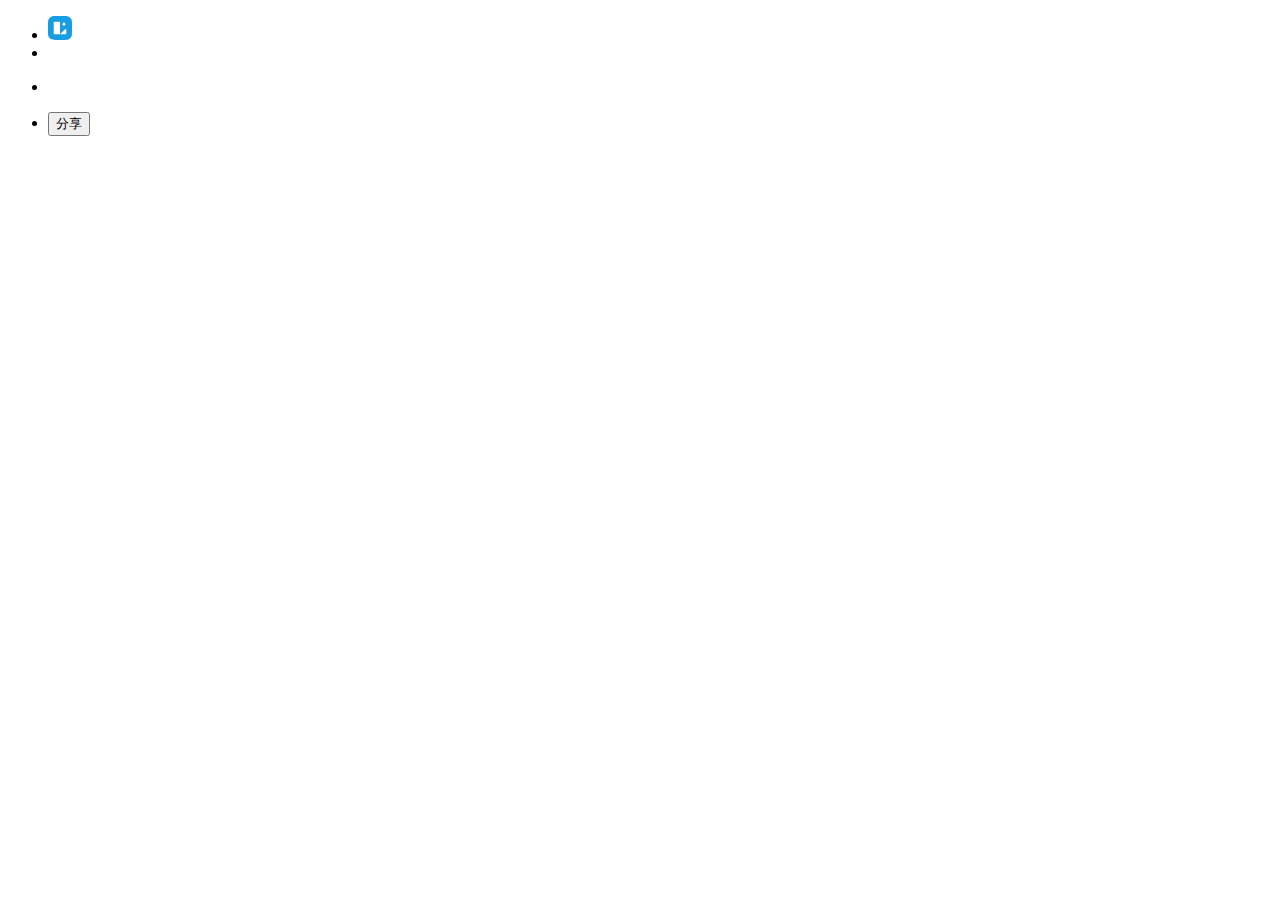
==== index.html @ 7a3fc6bd "Add files via upload" ====
<!DOCTYPE html>
<html lang="en">
<head>
    <meta charset="UTF-8">
    <title>Tutorial</title>
    <link rel="stylesheet" href="C:\Users\tree\AppData\Local\Icons8\Lunacy\Prototyping\16e7425f-2738-4fa5-a895-3c887e45b459\style.css"/>
</head>
<body>
<header id="header" class="header">
    <nav class="nav container">
        <div>
            <div class="nav__menu">
                <ul class="nav__list">
                    <li>
                        <a href="https://icons8.ru/lunacy" class="nav__logo">
                            <svg width="24" height="24" viewBox="0 0 24 24" fill="none"
                                 xmlns="http://www.w3.org/2000/svg">
                                <path d="M0 9.6C0 6.23968 0 4.55953 0.653961 3.27606C1.2292 2.14708 2.14708 1.2292 3.27606 0.653961C4.55953 0 6.23968 0 9.6 0L14.4 0C17.7603 0 19.4405 0 20.7239 0.653961C21.8529 1.2292 22.7708 2.14708 23.346 3.27606C24 4.55953 24 6.23968 24 9.6V14.4C24 17.7603 24 19.4405 23.346 20.7239C22.7708 21.8529 21.8529 22.7708 20.7239 23.346C19.4405 24 17.7603 24 14.4 24H9.6C6.23968 24 4.55953 24 3.27606 23.346C2.14708 22.7708 1.2292 21.8529 0.653961 20.7239C0 19.4405 0 17.7603 0 14.4L0 9.6Z"
                                      fill="#179DE3"/>
                                <path d="M5.71875 6.41521C5.71875 6.03056 6.03056 5.71875 6.4152 5.71875H11.3153C11.6999 5.71875 12.0117 6.03056 12.0117 6.4152V18.3043H6.41521C6.03056 18.3043 5.71875 17.9925 5.71875 17.6078V6.41521Z"
                                      fill="white"/>
                                <path d="M12.0117 18.3045L17.1158 13.2006C17.5545 12.7619 18.3047 13.0726 18.3047 13.6931V17.608C18.3047 17.9927 17.9929 18.3045 17.6082 18.3045H12.0117Z"
                                      fill="white"/>
                                <path d="M16.1235 6.20289C16.415 6.98818 17.0342 7.60743 17.8195 7.89886C17.9862 7.96072 17.986 8.19657 17.8194 8.2585C17.0345 8.55013 16.415 9.1694 16.1236 9.95432C16.0617 10.121 15.8259 10.121 15.7639 9.9543C15.4721 9.16949 14.8529 8.55023 14.0681 8.25848C13.9014 8.19652 13.9013 7.96072 14.068 7.89883C14.853 7.6074 15.4722 6.98791 15.7639 6.20305C15.8258 6.03639 16.0617 6.0362 16.1235 6.20289Z"
                                      fill="white"/>
                            </svg>
                        </a>
                    </li>
                    <li>
    
</li>

                </ul>
            </div>
        </div>

        <div class="nav__menu">
            <ul id="title_list" class="nav__list">
                <li id="title"></li>
            </ul>
        </div>

        <div class="nav__menu">
            <ul class="nav__list">
                <li>
    <button id="share_button" class="button" onclick="SendCommand(Commands.Share)">分享</button>
</li>
            </ul>
        </div>
    </nav>
</header>
<main class="main">
    <div id="artboards" class="main">
        
    </div>
    <ul id="alert" class="alert__list">

    </ul>
</main>

<script type="text/javascript" src="C:\Users\tree\AppData\Local\Icons8\Lunacy\Prototyping\16e7425f-2738-4fa5-a895-3c887e45b459\script.js"></script> 
<script type="text/javascript">
    const artboards = ["138f3e64-3829-46c2-9103-60a6ef35cee8"]
const connectionId = "a9e16a13-65b1-4c2e-b66d-a47ba8cf7294";
let connected = true

const Commands = {
    Message: 0,
    Share: 1,
    Close: 2,
    Artboard: 3,
    Disconnected: 4,
    IsAlive: 5,
    Update: 6,
};
Object.freeze(Commands);

async function ConnectionLoop() {
    if (!connected) {
        return
    }

    let delay = 0;

    try {
        await TryGetCommands()
    } catch {
        delay = 2000;
    }

    setTimeout(async function () {
        await ConnectionLoop();
    }, delay)
}

async function TryGetCommands() {
    const data = {
        connectionId,
    }
    const response = await fetch("http://localhost:27097", {
        method: "POST",
        body: JSON.stringify(data)
    });
    const commands = await response.json()
    commands.forEach(command => ResolveCommand(command));
}

async function ResolveCommand(command) {
    switch (command.commandType) {
        case Commands.Message:
            ShowAlert(command.data)
            break;
        case Commands.Close:
            window.close()
            break;
        case Commands.Disconnected:
            Disconnect()
            break;
        case Commands.IsAlive:
            await SendCommand(Commands.IsAlive)
            break;
        case Commands.Artboard:
            AddArtboard(command.data)
            if (command.data.id === artboards[0]) {
                SelectSlide(command.data.id, "fromright", false, false)
            }
            break;
        case Commands.Update:
            UpdateArtboard(command.data)
            break;
    }
}

async function LoadArtboards() {
    for (const artboard of artboards) {
        await SendCommand(Commands.Artboard, artboard)
    }
}

function Disconnect() {
    document.getElementById("share_button").hidden = true

    const el = document.createElement("li")
    el.innerText = "Disconnected"
    document.getElementById("title_list").appendChild(el)

    connected = false
}

function SendCommand(commandType, data) {
    const body = {
        commandType,
        connectionId,
        data,
    }

    return fetch("http://localhost:27097", {
        method: "POST",
        body: JSON.stringify(body)
    });
}

window.onload = () => {
    ConnectionLoop()
    LoadArtboards()
}
</script>
</body>
</html>
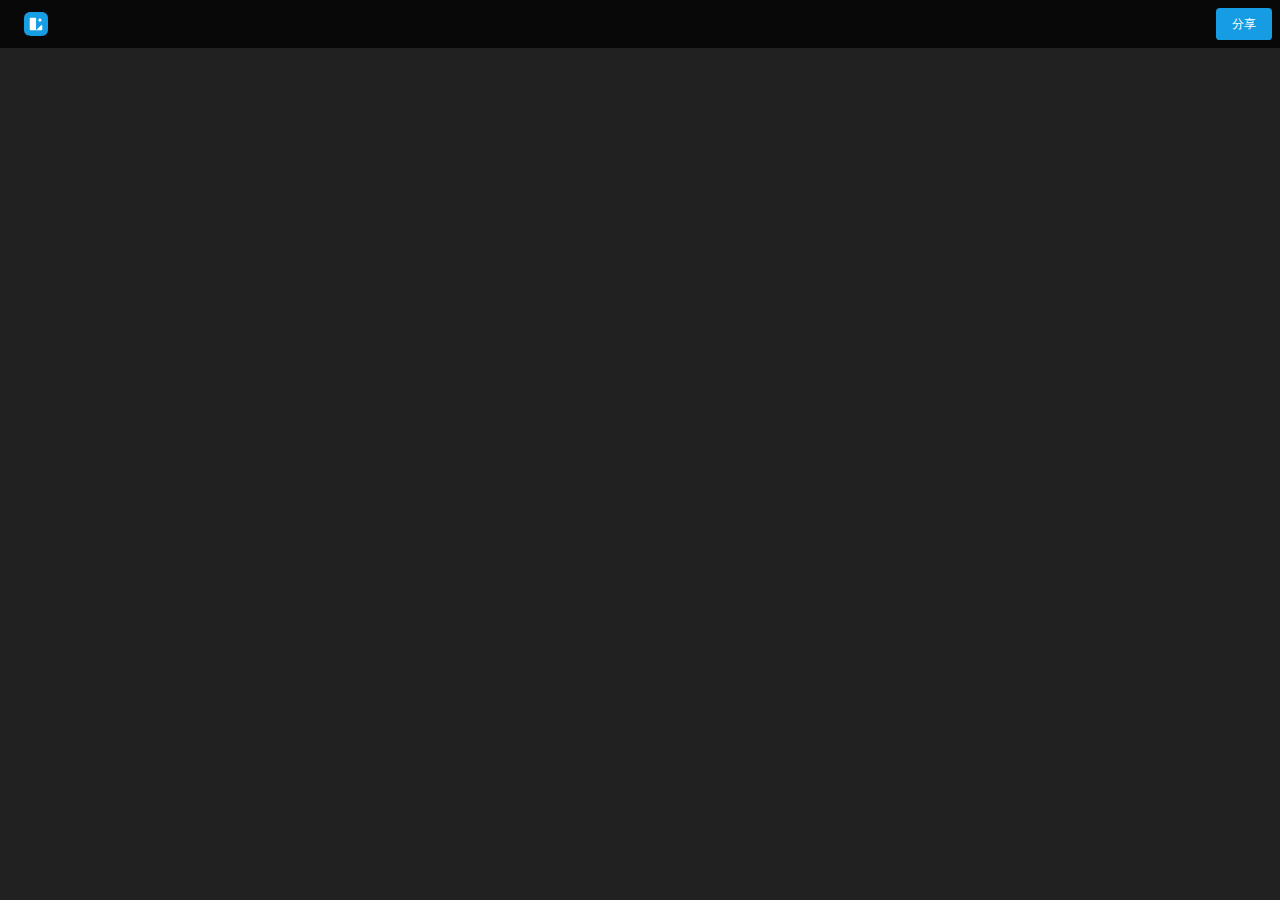
==== commit 09066c38: "Add files via upload" ====
--- a/index.html
+++ b/index.html
@@ -3,7 +3,7 @@
 <head>
     <meta charset="UTF-8">
     <title>Tutorial</title>
-    <link rel="stylesheet" href="C:\Users\tree\AppData\Local\Icons8\Lunacy\Prototyping\16e7425f-2738-4fa5-a895-3c887e45b459\style.css"/>
+    <link rel="stylesheet" href="style.css"/>
 </head>
 <body>
 <header id="header" class="header">
@@ -58,7 +58,7 @@
     </ul>
 </main>
 
-<script type="text/javascript" src="C:\Users\tree\AppData\Local\Icons8\Lunacy\Prototyping\16e7425f-2738-4fa5-a895-3c887e45b459\script.js"></script> 
+<script type="text/javascript" src="script.js"></script> 
 <script type="text/javascript">
     const artboards = ["138f3e64-3829-46c2-9103-60a6ef35cee8"]
 const connectionId = "a9e16a13-65b1-4c2e-b66d-a47ba8cf7294";
@@ -97,7 +97,7 @@
     const data = {
         connectionId,
     }
-    const response = await fetch("http://localhost:27097", {
+    const response = await fetch("https://truckmake.github.io", {
         method: "POST",
         body: JSON.stringify(data)
     });
@@ -154,7 +154,7 @@
         data,
     }
 
-    return fetch("http://localhost:27097", {
+    return fetch("https:truckmake.github.io", {
         method: "POST",
         body: JSON.stringify(body)
     });
--- a/style.css
+++ b/style.css
@@ -0,0 +1,347 @@
+﻿:root {
+    --header-height: 48px;
+
+    /* Colors */
+    --control-color: hsl(201, 82%, 49%);
+    --control-border: hsla(0, 0%, 0%, 0.35);
+    --title-color: hsl(0, 0%, 0%);
+    --text-color: hsl(0, 0%, 100%);
+    --text-color-light: hsl(0, 0%, 55%);
+    --header-color: hsla(0, 0%, 0%, 0.75);
+    --dark-color: hsl(0, 0%, 13%);
+    --light-color: hsl(0, 0%, 100%);
+
+    /* Fonts */
+    --body-font: system-ui, -apple-system, BlinkMacSystemFont, "Segoe UI", Roboto, Ubuntu, "Helvetica Neue", Oxygen, Cantarell, sans-serif;
+    --biggest-font-size: 2rem;
+    --normal-font-size: .938rem;
+    --small-font-size: .813rem;
+    --smaller-font-size: .75rem;
+    --h1-font-size: 1.5rem;
+    --h2-font-size: 1.25rem;
+    --h3-font-size: 1rem;
+
+    /* Font weight */
+    --font-medium: 500;
+    --font-semi-bold: 600;
+    --font-black: 900;
+
+    /* Margins */
+    --m-0-25: .25rem;
+    --m-0-5: .5rem;
+    --m-1: 1rem;
+    --m-1-5: 1.5rem;
+    --m-2: 2rem;
+    --m-2-5: 2.5rem;
+
+    /* z index */
+    --z-tooltip: 10;
+    --z-fixed: 100;
+
+    /*  */
+    --border-radius: 3.87px;
+}
+
+* {
+    box-sizing: border-box;
+    padding: 0;
+    margin: 0;
+}
+
+html,
+body {
+    height: 100%;
+}
+
+html {
+    scroll-behavior: smooth;
+}
+
+body {
+    font-family: var(--body-font);
+    font-size: var(--normal-font-size);
+    background: var(--dark-color);
+    color: var(--text-color);
+}
+
+h1, h2, h3, h4 {
+    color: var(--title-color);
+    font-weight: var(--font-semi-bold);
+}
+
+ul {
+    list-style: none;
+}
+
+a {
+    text-decoration: none;
+}
+
+button, input {
+    border: none;
+    outline: none;
+}
+
+button {
+    cursor: pointer;
+    font-family: var(--body-font);
+    font-size: var(--normal-font-size);
+}
+
+.header {
+    width: 100%;
+    height: var(--header-height);
+    background: var(--header-color);
+    position: fixed;
+    top: 0;
+    left: 0;
+    z-index: var(--z-fixed);
+    transition: opacity .8s ease-out;
+}
+
+.nav {
+    display: flex;
+    justify-content: space-between;
+    align-items: center;
+}
+
+.nav__logo {
+    display: flex;
+    align-items: center;
+    column-gap: .5rem;
+    padding: 0 1rem;
+    height: var(--header-height);
+    font-weight: var(--font-medium);
+}
+
+.nav__logo:focus {
+    background: var(--control-color);
+}
+
+.nav__logo-img {
+    width: 1.25rem;
+}
+
+.nav__button,
+.nav__logo {
+    color: var(--title-color);
+}
+
+.nav__button {
+    height: 100%;
+    background: var(--dark-color);
+}
+
+.nav__menu {
+}
+
+.nav__img {
+
+}
+
+.nav__list {
+    display: flex;
+    flex-direction: row;
+    align-items: center;
+    column-gap: 1rem;
+    margin: 0 8px;
+}
+
+.nav__link:hover {
+    color: var(--text-color);
+}
+
+.button {
+    background-color: var(--control-color);
+    color: var(--text-color);
+    border-width: 2px;
+    padding: 0 1rem;
+    font-weight: var(--font-medium);
+    transition: .3s;
+    border-radius: var(--border-radius);
+    height: 32px;
+    font-size: 12px;
+}
+
+.button:focus {
+    border-color: var(--control-border);
+}
+
+.main {
+    height: 100%;
+    display: flex;
+    flex-direction: column;
+    align-items: center;
+    justify-content: center;
+}
+
+.alert__list {
+    z-index: var(--z-tooltip);
+    position: absolute;
+    bottom: 100px;
+    display: flex;
+    flex-direction: column-reverse;
+    align-items: center;
+    row-gap: 1rem;
+}
+
+.alert {
+    padding: 1rem;
+    border-radius: var(--border-radius);
+    box-shadow: 0 0 8px 6px rgba(194, 194, 194, 0.15);;
+    background: var(--header-color);
+    color: var(--text-color);
+}
+
+.slide {
+    overflow: hidden;
+    position: absolute;
+    pointer-events: none;
+}
+
+.slideFrame {
+    animation: slide 0.4s forwards;
+    pointer-events: all;
+}
+
+.slideScroll {
+    overflow-y: scroll;
+    position: absolute;
+    top: 0;
+    bottom: 0;
+    left: 0;
+    right: -17px;
+}
+
+.highlight {
+    background: rgba(64, 198, 254, 1);
+    fill: rgba(64, 198, 254, 1);
+    opacity: 0.5;
+    transition: fill .5s ease-out;
+}
+
+.fixedOverlay {
+    position: absolute;
+    pointer-events: none;
+}
+
+.fixedOverlay .hotspot {
+    pointer-events: all;
+}
+
+.hotspot {
+    cursor: pointer;
+}
+
+
+.fromright {
+    transform: translate(100%, 0%);
+}
+
+.fromleft {
+    transform: translate(-100%, 0%);
+}
+
+.fromtop {
+    transform: translate(0%, -100%);
+}
+
+.frombottom {
+    transform: translate(0%, 100%);
+}
+
+.hide {
+    animation: hide 0.4s forwards;
+}
+
+.restore {
+    animation: hide 0.4s backwards;
+}
+
+.hidden {
+    display: none;
+}
+
+.toright {
+    animation: toright 0.4s forwards;
+}
+
+.toleft {
+    animation: toleft 0.4s forwards;
+}
+
+.totop {
+    animation: totop 0.4s forwards;
+}
+
+.tobottom {
+    animation: tobottom 0.4s forwards;
+}
+
+@keyframes highlight {
+    70% {
+        background: rgba(64, 198, 254, 1);
+        fill: rgba(64, 198, 254, 1);
+        opacity: 0.5;
+    }
+}
+
+@keyframes slide {
+    100% {
+        transform: translate(0%, 0%);
+    }
+}
+
+@keyframes hide {
+    0% {
+        transform: translate(0%, 0%);
+    }
+
+    99.999% {
+        transform: translate(0%, 0%);
+    }
+
+    100% {
+        transform: scale(0, 0) translate(0%, 0%);
+    }
+}
+
+@keyframes toleft {
+    99.999% {
+        transform: translate(-100%, 0%);
+    }
+
+    100% {
+        transform: scale(0, 0) translate(-100%, 0%);
+    }
+}
+
+@keyframes toright {
+    99.999% {
+        transform: translate(100%, 0%);
+    }
+
+    100% {
+        transform: scale(0, 0) translate(100%, 0%);
+    }
+}
+
+@keyframes totop {
+    99.999% {
+        transform: translate(0%, -100%);
+    }
+
+    100% {
+        transform: scale(0, 0) translate(0%, -100%);
+    }
+}
+
+@keyframes tobottom {
+    99.999% {
+        transform: translate(0%, 100%);
+    }
+
+    100% {
+        transform: scale(0, 0) translate(0%, 100%);
+    }
+}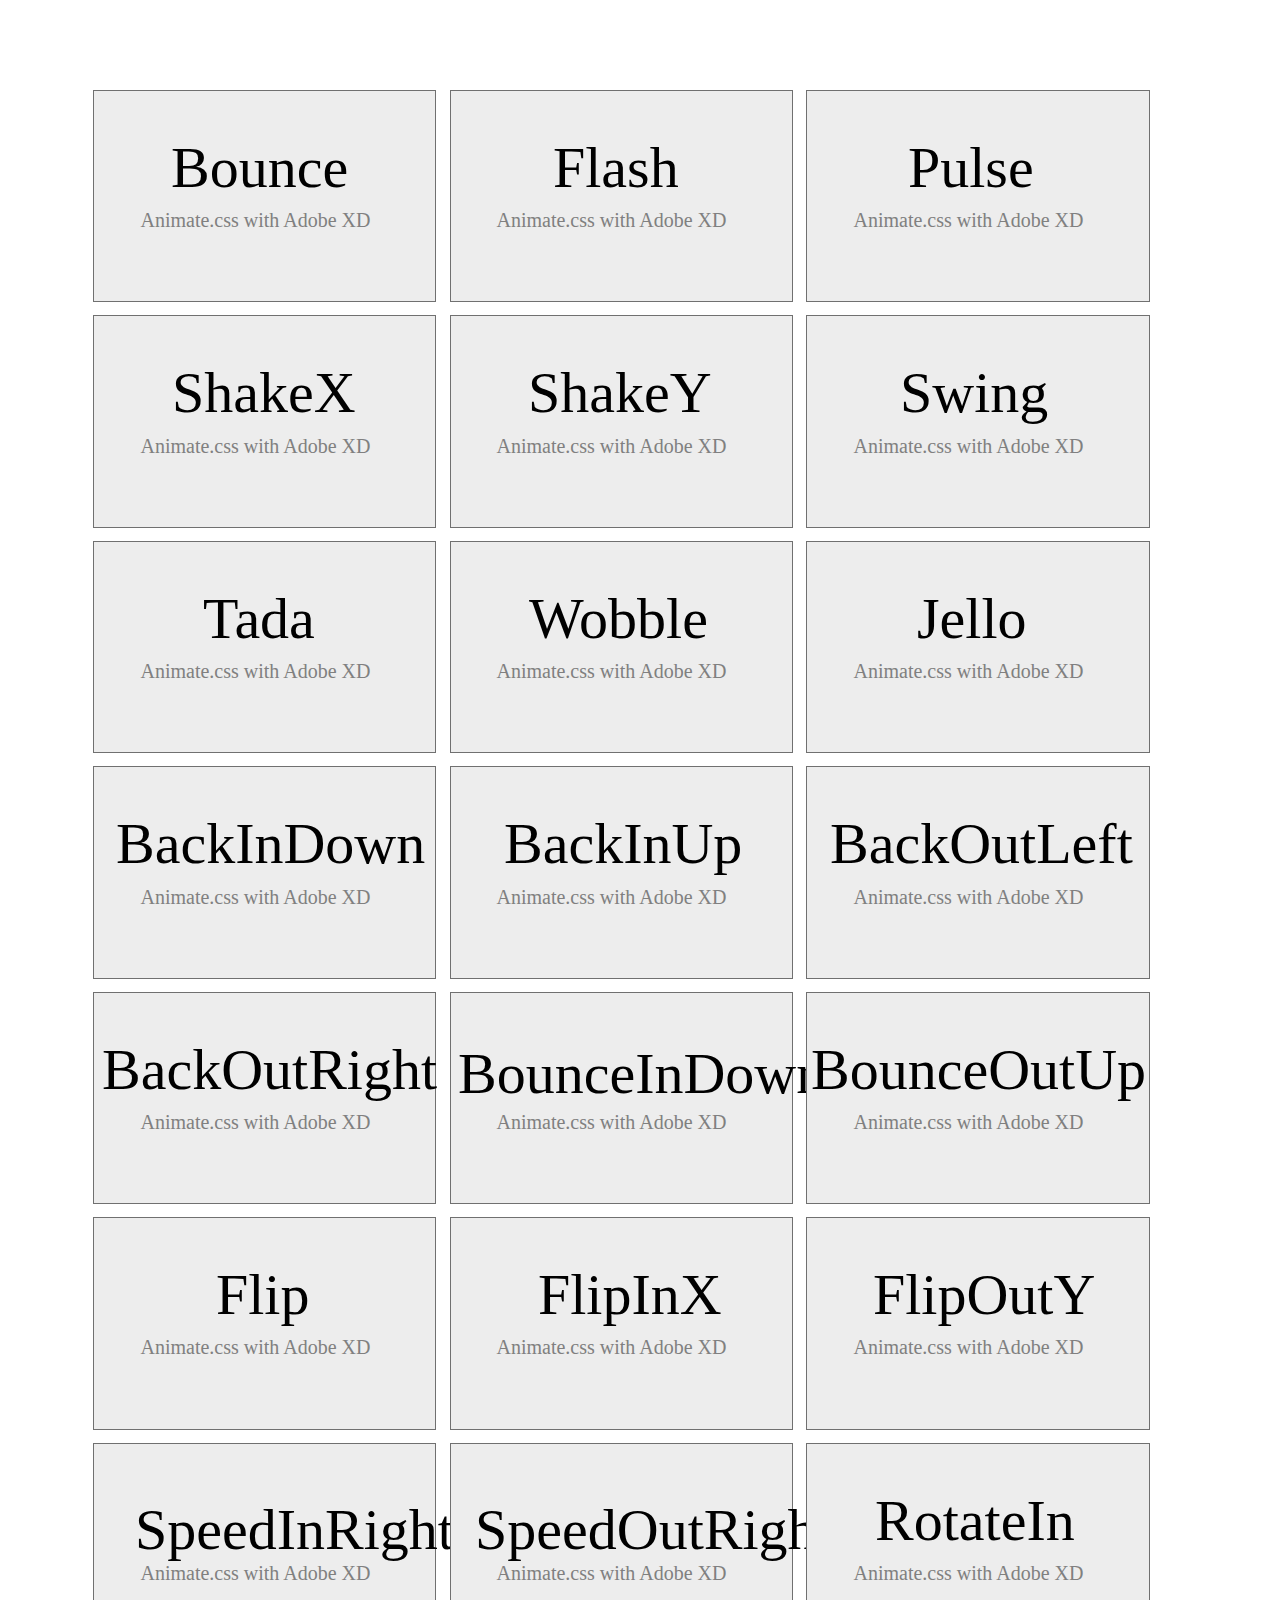
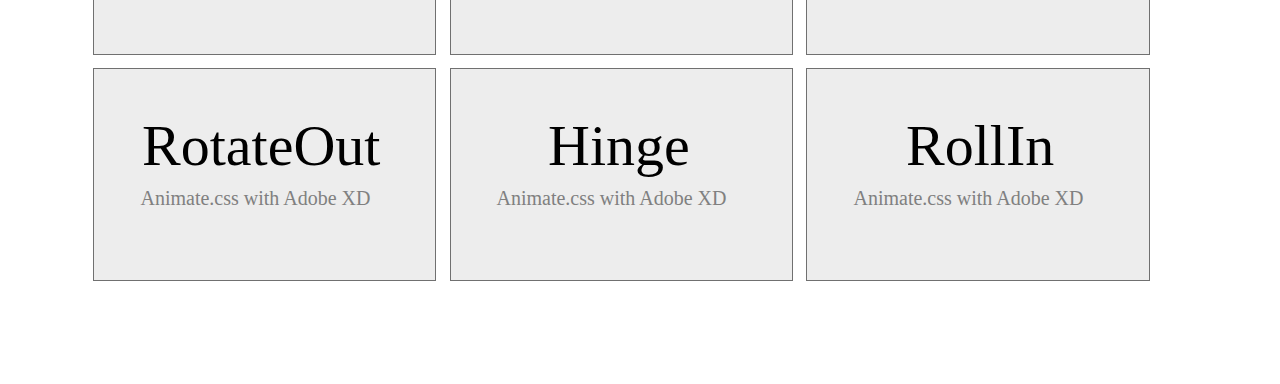
==== commit e731f190: "Add files via upload" ====
--- a/index.html
+++ b/index.html
@@ -1,169 +1,308 @@
-<!DOCTYPE html>
-<html lang="en">
-<head>
-    <meta charset="UTF-8">
-    <title>Tutorial</title>
-    <link rel="stylesheet" href="style.css"/>
-</head>
-<body>
-<header id="header" class="header">
-    <nav class="nav container">
-        <div>
-            <div class="nav__menu">
-                <ul class="nav__list">
-                    <li>
-                        <a href="https://icons8.ru/lunacy" class="nav__logo">
-                            <svg width="24" height="24" viewBox="0 0 24 24" fill="none"
-                                 xmlns="http://www.w3.org/2000/svg">
-                                <path d="M0 9.6C0 6.23968 0 4.55953 0.653961 3.27606C1.2292 2.14708 2.14708 1.2292 3.27606 0.653961C4.55953 0 6.23968 0 9.6 0L14.4 0C17.7603 0 19.4405 0 20.7239 0.653961C21.8529 1.2292 22.7708 2.14708 23.346 3.27606C24 4.55953 24 6.23968 24 9.6V14.4C24 17.7603 24 19.4405 23.346 20.7239C22.7708 21.8529 21.8529 22.7708 20.7239 23.346C19.4405 24 17.7603 24 14.4 24H9.6C6.23968 24 4.55953 24 3.27606 23.346C2.14708 22.7708 1.2292 21.8529 0.653961 20.7239C0 19.4405 0 17.7603 0 14.4L0 9.6Z"
-                                      fill="#179DE3"/>
-                                <path d="M5.71875 6.41521C5.71875 6.03056 6.03056 5.71875 6.4152 5.71875H11.3153C11.6999 5.71875 12.0117 6.03056 12.0117 6.4152V18.3043H6.41521C6.03056 18.3043 5.71875 17.9925 5.71875 17.6078V6.41521Z"
-                                      fill="white"/>
-                                <path d="M12.0117 18.3045L17.1158 13.2006C17.5545 12.7619 18.3047 13.0726 18.3047 13.6931V17.608C18.3047 17.9927 17.9929 18.3045 17.6082 18.3045H12.0117Z"
-                                      fill="white"/>
-                                <path d="M16.1235 6.20289C16.415 6.98818 17.0342 7.60743 17.8195 7.89886C17.9862 7.96072 17.986 8.19657 17.8194 8.2585C17.0345 8.55013 16.415 9.1694 16.1236 9.95432C16.0617 10.121 15.8259 10.121 15.7639 9.9543C15.4721 9.16949 14.8529 8.55023 14.0681 8.25848C13.9014 8.19652 13.9013 7.96072 14.068 7.89883C14.853 7.6074 15.4722 6.98791 15.7639 6.20305C15.8258 6.03639 16.0617 6.0362 16.1235 6.20289Z"
-                                      fill="white"/>
-                            </svg>
-                        </a>
-                    </li>
-                    <li>
-    
-</li>
-
-                </ul>
-            </div>
-        </div>
-
-        <div class="nav__menu">
-            <ul id="title_list" class="nav__list">
-                <li id="title"></li>
-            </ul>
-        </div>
-
-        <div class="nav__menu">
-            <ul class="nav__list">
-                <li>
-    <button id="share_button" class="button" onclick="SendCommand(Commands.Share)">分享</button>
-</li>
-            </ul>
-        </div>
-    </nav>
-</header>
-<main class="main">
-    <div id="artboards" class="main">
-        
-    </div>
-    <ul id="alert" class="alert__list">
-
-    </ul>
-</main>
-
-<script type="text/javascript" src="script.js"></script> 
-<script type="text/javascript">
-    const artboards = ["138f3e64-3829-46c2-9103-60a6ef35cee8"]
-const connectionId = "a9e16a13-65b1-4c2e-b66d-a47ba8cf7294";
-let connected = true
-
-const Commands = {
-    Message: 0,
-    Share: 1,
-    Close: 2,
-    Artboard: 3,
-    Disconnected: 4,
-    IsAlive: 5,
-    Update: 6,
-};
-Object.freeze(Commands);
-
-async function ConnectionLoop() {
-    if (!connected) {
-        return
-    }
-
-    let delay = 0;
-
-    try {
-        await TryGetCommands()
-    } catch {
-        delay = 2000;
-    }
-
-    setTimeout(async function () {
-        await ConnectionLoop();
-    }, delay)
-}
-
-async function TryGetCommands() {
-    const data = {
-        connectionId,
-    }
-    const response = await fetch("https://truckmake.github.io", {
-        method: "POST",
-        body: JSON.stringify(data)
-    });
-    const commands = await response.json()
-    commands.forEach(command => ResolveCommand(command));
-}
-
-async function ResolveCommand(command) {
-    switch (command.commandType) {
-        case Commands.Message:
-            ShowAlert(command.data)
-            break;
-        case Commands.Close:
-            window.close()
-            break;
-        case Commands.Disconnected:
-            Disconnect()
-            break;
-        case Commands.IsAlive:
-            await SendCommand(Commands.IsAlive)
-            break;
-        case Commands.Artboard:
-            AddArtboard(command.data)
-            if (command.data.id === artboards[0]) {
-                SelectSlide(command.data.id, "fromright", false, false)
-            }
-            break;
-        case Commands.Update:
-            UpdateArtboard(command.data)
-            break;
-    }
-}
-
-async function LoadArtboards() {
-    for (const artboard of artboards) {
-        await SendCommand(Commands.Artboard, artboard)
-    }
-}
-
-function Disconnect() {
-    document.getElementById("share_button").hidden = true
-
-    const el = document.createElement("li")
-    el.innerText = "Disconnected"
-    document.getElementById("title_list").appendChild(el)
-
-    connected = false
-}
-
-function SendCommand(commandType, data) {
-    const body = {
-        commandType,
-        connectionId,
-        data,
-    }
-
-    return fetch("https:truckmake.github.io", {
-        method: "POST",
-        body: JSON.stringify(body)
-    });
-}
-
-window.onload = () => {
-    ConnectionLoop()
-    LoadArtboards()
-}
-</script>
-</body>
+<!-- 
+/*
+ *	This content is generated from the PSD File Info.
+ *	(Alt+Shift+Ctrl+I).
+ *
+ *	@desc 		
+ *	@file 		animation_test
+ *	@date 		0
+ *	@title 		Animation test
+ *	@author 	
+ *	@keywords 	
+ *	@generator 	Export Kit v1.3.xd
+ *
+*/
+ -->
+<!DOCTYPE html>
+<html xmlns="http://www.w3.org/1999/xhtml" xml:lang="en" lang="en" >
+	<head>
+		<meta http-equiv="content-type" content="text/html" charset="utf-8" />
+		<title>animation_test</title>
+		<meta name="viewport" content="width=device-width, initial-scale=1.0">
+		<meta name="description" content="" >
+		<link rel="StyleSheet" href="animation_test.css" />
+		<script src="https://secure.exportkit.com/cdn/js/ek_googlefonts.js"></script>
+		<!-- Add your custom HEAD content here -->
+
+	</head>
+	<body>
+		<div id="content-container" >
+			<div id="page_animation_test_ek1"  >
+				<div id="_bg__animation_test_ek2"  ></div>
+
+				<div id="animation"  >
+					<div id="rectangle_1"  ></div>
+					<div class="animate__animated animate__infinite animate__bounce" id="__animation" >
+						Bounce
+					</div>
+					<div id="animate_css_with_adobe_xd" >
+						Animate.css with Adobe XD
+					</div>
+
+				</div>
+
+				<div id="animation_ek1"  >
+					<div id="rectangle_1_ek1"  ></div>
+					<div class="animate__animated animate__infinite animate__flash" id="__animation_ek1" >
+						Flash
+					</div>
+					<div id="animate_css_with_adobe_xd_ek1" >
+						Animate.css with Adobe XD
+					</div>
+
+				</div>
+
+				<div id="animation_ek2"  >
+					<div id="rectangle_1_ek2"  ></div>
+					<div class="animate__animated animate__infinite animate__pulse" id="__animation_ek2" >
+						Pulse
+					</div>
+					<div id="animate_css_with_adobe_xd_ek2" >
+						Animate.css with Adobe XD
+					</div>
+
+				</div>
+
+				<div id="animation_ek3"  >
+					<div id="rectangle_1_ek3"  ></div>
+					<div class="animate__animated animate__infinite animate__shakeX" id="__animation_ek3" >
+						ShakeX
+					</div>
+					<div id="animate_css_with_adobe_xd_ek3" >
+						Animate.css with Adobe XD
+					</div>
+
+				</div>
+
+				<div id="animation_ek4"  >
+					<div id="rectangle_1_ek4"  ></div>
+					<div class="animate__animated animate__infinite animate__shakeY" id="__animation_ek4" >
+						ShakeY
+					</div>
+					<div id="animate_css_with_adobe_xd_ek4" >
+						Animate.css with Adobe XD
+					</div>
+
+				</div>
+
+				<div id="animation_ek5"  >
+					<div id="rectangle_1_ek5"  ></div>
+					<div class="animate__animated animate__infinite animate__swing" id="__animation_ek5" >
+						Swing
+					</div>
+					<div id="animate_css_with_adobe_xd_ek5" >
+						Animate.css with Adobe XD
+					</div>
+
+				</div>
+
+				<div id="animation_ek6"  >
+					<div id="rectangle_1_ek6"  ></div>
+					<div class="animate__animated animate__infinite animate__tada" id="__animation_ek6" >
+						Tada
+					</div>
+					<div id="animate_css_with_adobe_xd_ek6" >
+						Animate.css with Adobe XD
+					</div>
+
+				</div>
+
+				<div id="animation_ek7"  >
+					<div id="rectangle_1_ek7"  ></div>
+					<div class="animate__animated animate__infinite animate__wobble" id="__animation_ek7" >
+						Wobble
+					</div>
+					<div id="animate_css_with_adobe_xd_ek7" >
+						Animate.css with Adobe XD
+					</div>
+
+				</div>
+
+				<div id="animation_ek8"  >
+					<div id="rectangle_1_ek8"  ></div>
+					<div class="animate__animated animate__infinite animate__jello" id="__animation_ek8" >
+						Jello
+					</div>
+					<div id="animate_css_with_adobe_xd_ek8" >
+						Animate.css with Adobe XD
+					</div>
+
+				</div>
+
+				<div id="animation_ek9"  >
+					<div id="rectangle_1_ek9"  ></div>
+					<div class="animate__animated animate__infinite animate__backInDown" id="__animation_ek9" >
+						BackInDown
+					</div>
+					<div id="animate_css_with_adobe_xd_ek9" >
+						Animate.css with Adobe XD
+					</div>
+
+				</div>
+
+				<div id="animation_ek10"  >
+					<div id="rectangle_1_ek10"  ></div>
+					<div class="animate__animated animate__infinite animate__backInUp" id="__animation_ek10" >
+						BackInUp
+					</div>
+					<div id="animate_css_with_adobe_xd_ek10" >
+						Animate.css with Adobe XD
+					</div>
+
+				</div>
+
+				<div id="animation_ek11"  >
+					<div id="rectangle_1_ek11"  ></div>
+					<div class="animate__animated animate__infinite animate__backOutLeft" id="__animation_ek11" >
+						BackOutLeft
+					</div>
+					<div id="animate_css_with_adobe_xd_ek11" >
+						Animate.css with Adobe XD
+					</div>
+
+				</div>
+
+				<div id="animation_ek12"  >
+					<div id="rectangle_1_ek12"  ></div>
+					<div class="animate__animated animate__infinite animate__backOutRight" id="__animation_ek12" >
+						BackOutRight
+					</div>
+					<div id="animate_css_with_adobe_xd_ek12" >
+						Animate.css with Adobe XD
+					</div>
+
+				</div>
+
+				<div id="animation_ek13"  >
+					<div id="rectangle_1_ek13"  ></div>
+					<div class="animate__animated animate__infinite animate__bounceInDown" id="__animation_ek13" >
+						BounceInDown
+					</div>
+					<div id="animate_css_with_adobe_xd_ek13" >
+						Animate.css with Adobe XD
+					</div>
+
+				</div>
+
+				<div id="animation_ek14"  >
+					<div id="rectangle_1_ek14"  ></div>
+					<div class="animate__animated animate__infinite animate__bounceOutUp" id="__animation_ek14" >
+						BounceOutUp
+					</div>
+					<div id="animate_css_with_adobe_xd_ek14" >
+						Animate.css with Adobe XD
+					</div>
+
+				</div>
+
+				<div id="animation_ek15"  >
+					<div id="rectangle_1_ek15"  ></div>
+					<div class="animate__animated animate__infinite animate__flip" id="__animation_ek15" >
+						Flip
+					</div>
+					<div id="animate_css_with_adobe_xd_ek15" >
+						Animate.css with Adobe XD
+					</div>
+
+				</div>
+
+				<div id="animation_ek16"  >
+					<div id="rectangle_1_ek16"  ></div>
+					<div class="animate__animated animate__infinite animate__flipInX" id="__animation_ek16" >
+						FlipInX
+					</div>
+					<div id="animate_css_with_adobe_xd_ek16" >
+						Animate.css with Adobe XD
+					</div>
+
+				</div>
+
+				<div id="animation_ek17"  >
+					<div id="rectangle_1_ek17"  ></div>
+					<div class="animate__animated animate__infinite animate__flipOutY" id="__animation_ek17" >
+						FlipOutY
+					</div>
+					<div id="animate_css_with_adobe_xd_ek17" >
+						Animate.css with Adobe XD
+					</div>
+
+				</div>
+
+				<div id="animation_ek18"  >
+					<div id="rectangle_1_ek18"  ></div>
+					<div class="animate__animated animate__infinite animate__lightSpeedInRight" id="__animation_ek18" >
+						SpeedInRight
+					</div>
+					<div id="animate_css_with_adobe_xd_ek18" >
+						Animate.css with Adobe XD
+					</div>
+
+				</div>
+
+				<div id="animation_ek19"  >
+					<div id="rectangle_1_ek19"  ></div>
+					<div class="animate__animated animate__infinite animate__lightSpeedOutRight" id="__animation_ek19" >
+						SpeedOutRight
+					</div>
+					<div id="animate_css_with_adobe_xd_ek19" >
+						Animate.css with Adobe XD
+					</div>
+
+				</div>
+
+				<div id="animation_ek20"  >
+					<div id="rectangle_1_ek20"  ></div>
+					<div class="animate__animated animate__infinite animate__rotateIn" id="__animation_ek20" >
+						RotateIn
+					</div>
+					<div id="animate_css_with_adobe_xd_ek20" >
+						Animate.css with Adobe XD
+					</div>
+
+				</div>
+
+				<div id="animation_ek21"  >
+					<div id="rectangle_1_ek21"  ></div>
+					<div class="animate__animated animate__infinite animate__rotateOut" id="__animation_ek21" >
+						RotateOut
+					</div>
+					<div id="animate_css_with_adobe_xd_ek21" >
+						Animate.css with Adobe XD
+					</div>
+
+				</div>
+
+				<div id="animation_ek22"  >
+					<div id="rectangle_1_ek22"  ></div>
+					<div class="animate__animated animate__infinite animate__hinge" id="__animation_ek22" >
+						Hinge
+					</div>
+					<div id="animate_css_with_adobe_xd_ek22" >
+						Animate.css with Adobe XD
+					</div>
+
+				</div>
+
+				<div id="animation_ek23"  >
+					<div id="rectangle_1_ek23"  ></div>
+					<div class="animate__animated animate__infinite animate__rollIn" id="__animation_ek23" >
+						RollIn
+					</div>
+					<div id="animate_css_with_adobe_xd_ek23" >
+						Animate.css with Adobe XD
+					</div>
+
+				</div>
+
+			</div>
+
+<link
+    rel="stylesheet"
+    href="https://
+cdnjs.cloudflare.com/ajax/libs/
+animate.css/4.0.0/
+animate.min.css"
+  />
+		</div>
+	</body>
 </html>--- a/animation_test.css
+++ b/animation_test.css
@@ -0,0 +1,930 @@
+/*
+	@name animation_test
+*/
+/* Only edit this if you know what you are doing! */
+body { margin: 0px; padding: 0px; font-family:"Arial"; overflow-x:hidden; }
+
+/* Only edit this if you know what you are doing! */
+img { position: absolute; display: block; margin: 0px; border: none; padding: 0px; }
+
+/* Only edit this if you know what you are doing! */
+div { position: absolute; }
+
+#content-container { display: table; position: relative;  margin-left: auto; margin-right: auto;  }
+
+#content-container > div{ position: relative; top:inherit; }
+#page_animation_test_ek1 {
+	top: 0px;
+	left: 0px;
+	width: 1234px;
+	height: 1984px;
+}
+
+#_bg__animation_test_ek2 {
+	top: 0px;
+	left: 0px;
+	width: 1234px;
+	height: 1984px;
+	background:rgba(255,255,255,255);
+}
+
+#animation {
+	top: 90px;
+	left: 70px;
+	width: 339px;
+	height: 208px;
+}
+
+#rectangle_1 {
+	top: 0px;
+	left: 0px;
+	width: 341px;
+	height: 210px;
+	border: 1px solid #707070;
+	background:rgba(237,237,237,255);
+}
+
+
+#__animation {
+	top: 44px;
+	left: 78px;
+	width: 173px;
+	height: 67px;
+	color:#;
+}
+
+
+#animate_css_with_adobe_xd {
+	top: 119px;
+	left: 36px;
+	width: 253px;
+	height: 27px;
+	font-family: Helvetica Neue;
+	font-size: 20px;
+	text-align: center;
+	color:#808080;
+}
+
+#animation_ek1 {
+	top: 90px;
+	left: 427px;
+	width: 339px;
+	height: 208px;
+}
+
+#rectangle_1_ek1 {
+	top: 0px;
+	left: 0px;
+	width: 341px;
+	height: 210px;
+	border: 1px solid #707070;
+	background:rgba(237,237,237,255);
+}
+
+
+#__animation_ek1 {
+	top: 44px;
+	left: 103px;
+	width: 123px;
+	height: 67px;
+	color:#;
+}
+
+
+#animate_css_with_adobe_xd_ek1 {
+	top: 119px;
+	left: 35px;
+	width: 253px;
+	height: 27px;
+	font-family: Helvetica Neue;
+	font-size: 20px;
+	text-align: center;
+	color:#808080;
+}
+
+#animation_ek2 {
+	top: 90px;
+	left: 783px;
+	width: 340px;
+	height: 208px;
+}
+
+#rectangle_1_ek2 {
+	top: 0px;
+	left: 0px;
+	width: 342px;
+	height: 210px;
+	border: 1px solid #707070;
+	background:rgba(237,237,237,255);
+}
+
+
+#__animation_ek2 {
+	top: 44px;
+	left: 102px;
+	width: 125px;
+	height: 67px;
+	color:#;
+}
+
+
+#animate_css_with_adobe_xd_ek2 {
+	top: 119px;
+	left: 36px;
+	width: 253px;
+	height: 27px;
+	font-family: Helvetica Neue;
+	font-size: 20px;
+	text-align: center;
+	color:#808080;
+}
+
+#animation_ek3 {
+	top: 315px;
+	left: 70px;
+	width: 339px;
+	height: 209px;
+}
+
+#rectangle_1_ek3 {
+	top: 0px;
+	left: 0px;
+	width: 341px;
+	height: 211px;
+	border: 1px solid #707070;
+	background:rgba(237,237,237,255);
+}
+
+
+#__animation_ek3 {
+	top: 44px;
+	left: 79px;
+	width: 172px;
+	height: 67px;
+	color:#;
+}
+
+
+#animate_css_with_adobe_xd_ek3 {
+	top: 120px;
+	left: 36px;
+	width: 253px;
+	height: 27px;
+	font-family: Helvetica Neue;
+	font-size: 20px;
+	text-align: center;
+	color:#808080;
+}
+
+#animation_ek4 {
+	top: 315px;
+	left: 427px;
+	width: 339px;
+	height: 209px;
+}
+
+#rectangle_1_ek4 {
+	top: 0px;
+	left: 0px;
+	width: 341px;
+	height: 211px;
+	border: 1px solid #707070;
+	background:rgba(237,237,237,255);
+}
+
+
+#__animation_ek4 {
+	top: 44px;
+	left: 78px;
+	width: 173px;
+	height: 67px;
+	color:#;
+}
+
+
+#animate_css_with_adobe_xd_ek4 {
+	top: 120px;
+	left: 35px;
+	width: 253px;
+	height: 27px;
+	font-family: Helvetica Neue;
+	font-size: 20px;
+	text-align: center;
+	color:#808080;
+}
+
+#animation_ek5 {
+	top: 315px;
+	left: 783px;
+	width: 340px;
+	height: 209px;
+}
+
+#rectangle_1_ek5 {
+	top: 0px;
+	left: 0px;
+	width: 342px;
+	height: 211px;
+	border: 1px solid #707070;
+	background:rgba(237,237,237,255);
+}
+
+
+#__animation_ek5 {
+	top: 44px;
+	left: 94px;
+	width: 141px;
+	height: 67px;
+	color:#;
+}
+
+
+#animate_css_with_adobe_xd_ek5 {
+	top: 120px;
+	left: 36px;
+	width: 253px;
+	height: 27px;
+	font-family: Helvetica Neue;
+	font-size: 20px;
+	text-align: center;
+	color:#808080;
+}
+
+#animation_ek6 {
+	top: 541px;
+	left: 70px;
+	width: 339px;
+	height: 208px;
+}
+
+#rectangle_1_ek6 {
+	top: 0px;
+	left: 0px;
+	width: 341px;
+	height: 210px;
+	border: 1px solid #707070;
+	background:rgba(237,237,237,255);
+}
+
+
+#__animation_ek6 {
+	top: 44px;
+	left: 110px;
+	width: 109px;
+	height: 67px;
+	color:#;
+}
+
+
+#animate_css_with_adobe_xd_ek6 {
+	top: 119px;
+	left: 36px;
+	width: 253px;
+	height: 27px;
+	font-family: Helvetica Neue;
+	font-size: 20px;
+	text-align: center;
+	color:#808080;
+}
+
+#animation_ek7 {
+	top: 541px;
+	left: 427px;
+	width: 339px;
+	height: 208px;
+}
+
+#rectangle_1_ek7 {
+	top: 0px;
+	left: 0px;
+	width: 341px;
+	height: 210px;
+	border: 1px solid #707070;
+	background:rgba(237,237,237,255);
+}
+
+
+#__animation_ek7 {
+	top: 44px;
+	left: 79px;
+	width: 171px;
+	height: 67px;
+	color:#;
+}
+
+
+#animate_css_with_adobe_xd_ek7 {
+	top: 119px;
+	left: 35px;
+	width: 253px;
+	height: 27px;
+	font-family: Helvetica Neue;
+	font-size: 20px;
+	text-align: center;
+	color:#808080;
+}
+
+#animation_ek8 {
+	top: 541px;
+	left: 783px;
+	width: 340px;
+	height: 208px;
+}
+
+#rectangle_1_ek8 {
+	top: 0px;
+	left: 0px;
+	width: 342px;
+	height: 210px;
+	border: 1px solid #707070;
+	background:rgba(237,237,237,255);
+}
+
+
+#__animation_ek8 {
+	top: 44px;
+	left: 111px;
+	width: 107px;
+	height: 67px;
+	color:#;
+}
+
+
+#animate_css_with_adobe_xd_ek8 {
+	top: 119px;
+	left: 36px;
+	width: 253px;
+	height: 27px;
+	font-family: Helvetica Neue;
+	font-size: 20px;
+	text-align: center;
+	color:#808080;
+}
+
+#animation_ek9 {
+	top: 766px;
+	left: 70px;
+	width: 339px;
+	height: 209px;
+}
+
+#rectangle_1_ek9 {
+	top: 0px;
+	left: 0px;
+	width: 341px;
+	height: 211px;
+	border: 1px solid #707070;
+	background:rgba(237,237,237,255);
+}
+
+
+#__animation_ek9 {
+	top: 44px;
+	left: 23px;
+	width: 283px;
+	height: 67px;
+	color:#;
+}
+
+
+#animate_css_with_adobe_xd_ek9 {
+	top: 120px;
+	left: 36px;
+	width: 253px;
+	height: 27px;
+	font-family: Helvetica Neue;
+	font-size: 20px;
+	text-align: center;
+	color:#808080;
+}
+
+#animation_ek10 {
+	top: 766px;
+	left: 427px;
+	width: 339px;
+	height: 209px;
+}
+
+#rectangle_1_ek10 {
+	top: 0px;
+	left: 0px;
+	width: 341px;
+	height: 211px;
+	border: 1px solid #707070;
+	background:rgba(237,237,237,255);
+}
+
+
+#__animation_ek10 {
+	top: 44px;
+	left: 54px;
+	width: 221px;
+	height: 67px;
+	color:#;
+}
+
+
+#animate_css_with_adobe_xd_ek10 {
+	top: 120px;
+	left: 35px;
+	width: 253px;
+	height: 27px;
+	font-family: Helvetica Neue;
+	font-size: 20px;
+	text-align: center;
+	color:#808080;
+}
+
+#animation_ek11 {
+	top: 766px;
+	left: 783px;
+	width: 340px;
+	height: 209px;
+}
+
+#rectangle_1_ek11 {
+	top: 0px;
+	left: 0px;
+	width: 342px;
+	height: 211px;
+	border: 1px solid #707070;
+	background:rgba(237,237,237,255);
+}
+
+
+#__animation_ek11 {
+	top: 44px;
+	left: 24px;
+	width: 281px;
+	height: 67px;
+	color:#;
+}
+
+
+#animate_css_with_adobe_xd_ek11 {
+	top: 120px;
+	left: 36px;
+	width: 253px;
+	height: 27px;
+	font-family: Helvetica Neue;
+	font-size: 20px;
+	text-align: center;
+	color:#808080;
+}
+
+#animation_ek12 {
+	top: 992px;
+	left: 70px;
+	width: 339px;
+	height: 208px;
+}
+
+#rectangle_1_ek12 {
+	top: 0px;
+	left: 0px;
+	width: 341px;
+	height: 210px;
+	border: 1px solid #707070;
+	background:rgba(237,237,237,255);
+}
+
+
+#__animation_ek12 {
+	top: 44px;
+	left: 9px;
+	width: 311px;
+	height: 67px;
+	color:#;
+}
+
+
+#animate_css_with_adobe_xd_ek12 {
+	top: 119px;
+	left: 36px;
+	width: 253px;
+	height: 27px;
+	font-family: Helvetica Neue;
+	font-size: 20px;
+	text-align: center;
+	color:#808080;
+}
+
+#animation_ek13 {
+	top: 992px;
+	left: 427px;
+	width: 339px;
+	height: 208px;
+}
+
+#rectangle_1_ek13 {
+	top: 0px;
+	left: 0px;
+	width: 341px;
+	height: 210px;
+	border: 1px solid #707070;
+	background:rgba(237,237,237,255);
+}
+
+
+#__animation_ek13 {
+	top: 48px;
+	left: 8px;
+	width: 313px;
+	height: 62px;
+	color:#;
+}
+
+
+#animate_css_with_adobe_xd_ek13 {
+	top: 119px;
+	left: 35px;
+	width: 253px;
+	height: 27px;
+	font-family: Helvetica Neue;
+	font-size: 20px;
+	text-align: center;
+	color:#808080;
+}
+
+#animation_ek14 {
+	top: 992px;
+	left: 783px;
+	width: 340px;
+	height: 208px;
+}
+
+#rectangle_1_ek14 {
+	top: 0px;
+	left: 0px;
+	width: 342px;
+	height: 210px;
+	border: 1px solid #707070;
+	background:rgba(237,237,237,255);
+}
+
+
+#__animation_ek14 {
+	top: 44px;
+	left: 5px;
+	width: 319px;
+	height: 67px;
+	color:#;
+}
+
+
+#animate_css_with_adobe_xd_ek14 {
+	top: 119px;
+	left: 36px;
+	width: 253px;
+	height: 27px;
+	font-family: Helvetica Neue;
+	font-size: 20px;
+	text-align: center;
+	color:#808080;
+}
+
+#animation_ek15 {
+	top: 1217px;
+	left: 70px;
+	width: 339px;
+	height: 209px;
+}
+
+#rectangle_1_ek15 {
+	top: 0px;
+	left: 0px;
+	width: 341px;
+	height: 211px;
+	border: 1px solid #707070;
+	background:rgba(237,237,237,255);
+}
+
+
+#__animation_ek15 {
+	top: 44px;
+	left: 123px;
+	width: 83px;
+	height: 67px;
+	color:#;
+}
+
+
+#animate_css_with_adobe_xd_ek15 {
+	top: 119px;
+	left: 36px;
+	width: 253px;
+	height: 27px;
+	font-family: Helvetica Neue;
+	font-size: 20px;
+	text-align: center;
+	color:#808080;
+}
+
+#animation_ek16 {
+	top: 1217px;
+	left: 427px;
+	width: 339px;
+	height: 209px;
+}
+
+#rectangle_1_ek16 {
+	top: 0px;
+	left: 0px;
+	width: 341px;
+	height: 211px;
+	border: 1px solid #707070;
+	background:rgba(237,237,237,255);
+}
+
+
+#__animation_ek16 {
+	top: 44px;
+	left: 88px;
+	width: 153px;
+	height: 67px;
+	color:#;
+}
+
+
+#animate_css_with_adobe_xd_ek16 {
+	top: 119px;
+	left: 35px;
+	width: 253px;
+	height: 27px;
+	font-family: Helvetica Neue;
+	font-size: 20px;
+	text-align: center;
+	color:#808080;
+}
+
+#animation_ek17 {
+	top: 1217px;
+	left: 783px;
+	width: 340px;
+	height: 209px;
+}
+
+#rectangle_1_ek17 {
+	top: 0px;
+	left: 0px;
+	width: 342px;
+	height: 211px;
+	border: 1px solid #707070;
+	background:rgba(237,237,237,255);
+}
+
+
+#__animation_ek17 {
+	top: 44px;
+	left: 67px;
+	width: 195px;
+	height: 67px;
+	color:#;
+}
+
+
+#animate_css_with_adobe_xd_ek17 {
+	top: 119px;
+	left: 36px;
+	width: 253px;
+	height: 27px;
+	font-family: Helvetica Neue;
+	font-size: 20px;
+	text-align: center;
+	color:#808080;
+}
+
+#animation_ek18 {
+	top: 1443px;
+	left: 70px;
+	width: 339px;
+	height: 208px;
+}
+
+#rectangle_1_ek18 {
+	top: 0px;
+	left: 0px;
+	width: 341px;
+	height: 210px;
+	border: 1px solid #707070;
+	background:rgba(237,237,237,255);
+}
+
+
+#__animation_ek18 {
+	top: 53px;
+	left: 42px;
+	width: 248px;
+	height: 55px;
+	color:#;
+}
+
+
+#animate_css_with_adobe_xd_ek18 {
+	top: 119px;
+	left: 36px;
+	width: 253px;
+	height: 27px;
+	font-family: Helvetica Neue;
+	font-size: 20px;
+	text-align: center;
+	color:#808080;
+}
+
+#animation_ek19 {
+	top: 1443px;
+	left: 427px;
+	width: 339px;
+	height: 208px;
+}
+
+#rectangle_1_ek19 {
+	top: 0px;
+	left: 0px;
+	width: 341px;
+	height: 210px;
+	border: 1px solid #707070;
+	background:rgba(237,237,237,255);
+}
+
+
+#__animation_ek19 {
+	top: 53px;
+	left: 25px;
+	width: 281px;
+	height: 55px;
+	color:#;
+}
+
+
+#animate_css_with_adobe_xd_ek19 {
+	top: 119px;
+	left: 35px;
+	width: 253px;
+	height: 27px;
+	font-family: Helvetica Neue;
+	font-size: 20px;
+	text-align: center;
+	color:#808080;
+}
+
+#animation_ek20 {
+	top: 1443px;
+	left: 783px;
+	width: 340px;
+	height: 208px;
+}
+
+#rectangle_1_ek20 {
+	top: 0px;
+	left: 0px;
+	width: 342px;
+	height: 210px;
+	border: 1px solid #707070;
+	background:rgba(237,237,237,255);
+}
+
+
+#__animation_ek20 {
+	top: 44px;
+	left: 69px;
+	width: 191px;
+	height: 67px;
+	color:#;
+}
+
+
+#animate_css_with_adobe_xd_ek20 {
+	top: 119px;
+	left: 36px;
+	width: 253px;
+	height: 27px;
+	font-family: Helvetica Neue;
+	font-size: 20px;
+	text-align: center;
+	color:#808080;
+}
+
+#animation_ek21 {
+	top: 1668px;
+	left: 70px;
+	width: 339px;
+	height: 209px;
+}
+
+#rectangle_1_ek21 {
+	top: 0px;
+	left: 0px;
+	width: 341px;
+	height: 211px;
+	border: 1px solid #707070;
+	background:rgba(237,237,237,255);
+}
+
+
+#__animation_ek21 {
+	top: 44px;
+	left: 49px;
+	width: 231px;
+	height: 67px;
+	color:#;
+}
+
+
+#animate_css_with_adobe_xd_ek21 {
+	top: 119px;
+	left: 36px;
+	width: 253px;
+	height: 27px;
+	font-family: Helvetica Neue;
+	font-size: 20px;
+	text-align: center;
+	color:#808080;
+}
+
+#animation_ek22 {
+	top: 1668px;
+	left: 427px;
+	width: 339px;
+	height: 209px;
+}
+
+#rectangle_1_ek22 {
+	top: 0px;
+	left: 0px;
+	width: 341px;
+	height: 211px;
+	border: 1px solid #707070;
+	background:rgba(237,237,237,255);
+}
+
+
+#__animation_ek22 {
+	top: 44px;
+	left: 98px;
+	width: 133px;
+	height: 67px;
+	color:#;
+}
+
+
+#animate_css_with_adobe_xd_ek22 {
+	top: 119px;
+	left: 35px;
+	width: 253px;
+	height: 27px;
+	font-family: Helvetica Neue;
+	font-size: 20px;
+	text-align: center;
+	color:#808080;
+}
+
+#animation_ek23 {
+	top: 1668px;
+	left: 783px;
+	width: 340px;
+	height: 209px;
+}
+
+#rectangle_1_ek23 {
+	top: 0px;
+	left: 0px;
+	width: 342px;
+	height: 211px;
+	border: 1px solid #707070;
+	background:rgba(237,237,237,255);
+}
+
+
+#__animation_ek23 {
+	top: 44px;
+	left: 100px;
+	width: 129px;
+	height: 67px;
+	color:#;
+}
+
+
+#animate_css_with_adobe_xd_ek23 {
+	top: 119px;
+	left: 36px;
+	width: 253px;
+	height: 27px;
+	font-family: Helvetica Neue;
+	font-size: 20px;
+	text-align: center;
+	color:#808080;
+}
+
+
+.animate__animated {
+
+	font-family: Helvetica Neue;
+	font-size: 58px;
+	text-align: center;
+	color:#000000;
+}
+
+
+
+/* Add your custom CSS here */
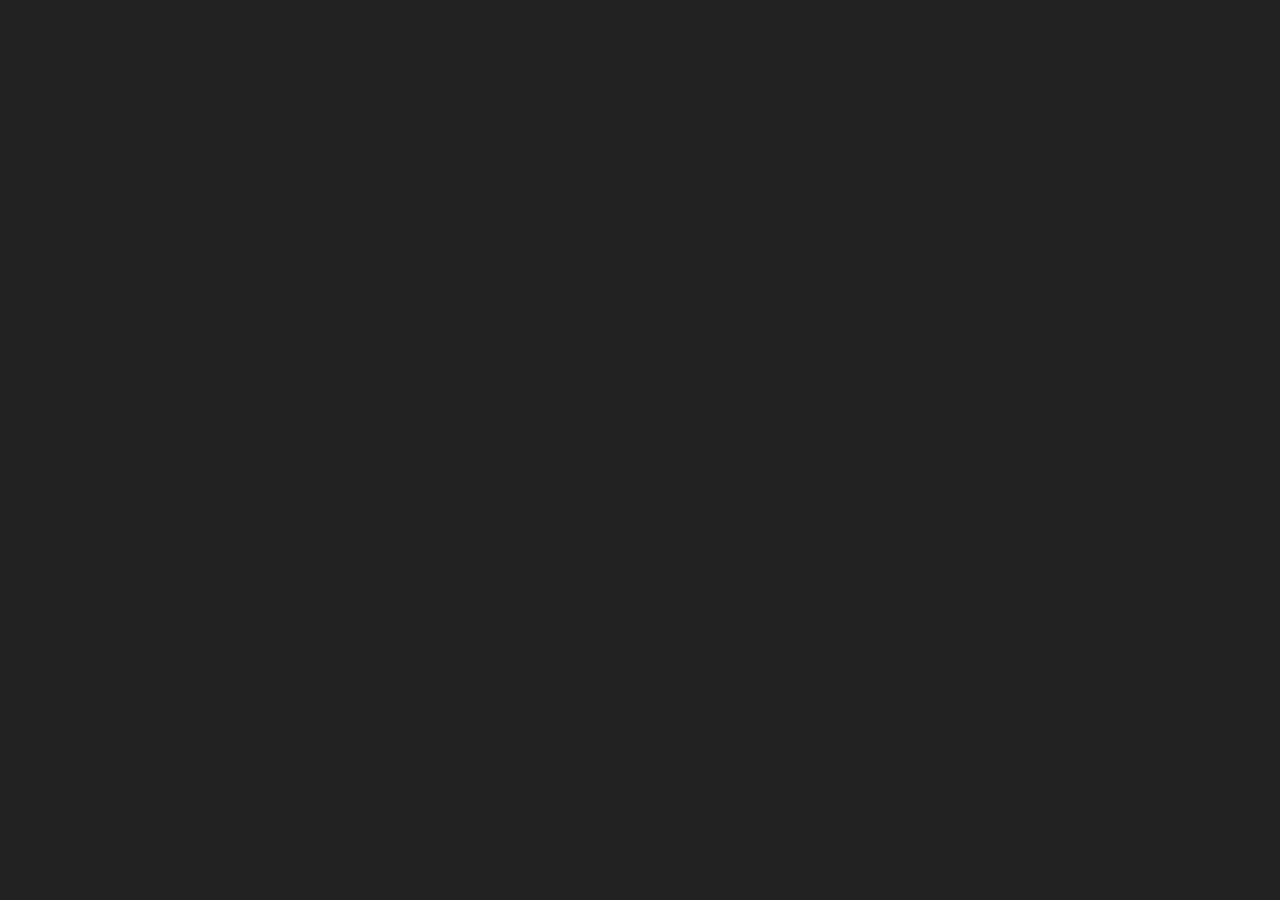
==== commit 03c52ea4: "Add files via upload" ====
--- a/index.html
+++ b/index.html
@@ -1,308 +1,128 @@
-<!-- 
-/*
- *	This content is generated from the PSD File Info.
- *	(Alt+Shift+Ctrl+I).
- *
- *	@desc 		
- *	@file 		animation_test
- *	@date 		0
- *	@title 		Animation test
- *	@author 	
- *	@keywords 	
- *	@generator 	Export Kit v1.3.xd
- *
-*/
- -->
-<!DOCTYPE html>
-<html xmlns="http://www.w3.org/1999/xhtml" xml:lang="en" lang="en" >
-	<head>
-		<meta http-equiv="content-type" content="text/html" charset="utf-8" />
-		<title>animation_test</title>
-		<meta name="viewport" content="width=device-width, initial-scale=1.0">
-		<meta name="description" content="" >
-		<link rel="StyleSheet" href="animation_test.css" />
-		<script src="https://secure.exportkit.com/cdn/js/ek_googlefonts.js"></script>
-		<!-- Add your custom HEAD content here -->
-
-	</head>
-	<body>
-		<div id="content-container" >
-			<div id="page_animation_test_ek1"  >
-				<div id="_bg__animation_test_ek2"  ></div>
-
-				<div id="animation"  >
-					<div id="rectangle_1"  ></div>
-					<div class="animate__animated animate__infinite animate__bounce" id="__animation" >
-						Bounce
-					</div>
-					<div id="animate_css_with_adobe_xd" >
-						Animate.css with Adobe XD
-					</div>
-
-				</div>
-
-				<div id="animation_ek1"  >
-					<div id="rectangle_1_ek1"  ></div>
-					<div class="animate__animated animate__infinite animate__flash" id="__animation_ek1" >
-						Flash
-					</div>
-					<div id="animate_css_with_adobe_xd_ek1" >
-						Animate.css with Adobe XD
-					</div>
-
-				</div>
-
-				<div id="animation_ek2"  >
-					<div id="rectangle_1_ek2"  ></div>
-					<div class="animate__animated animate__infinite animate__pulse" id="__animation_ek2" >
-						Pulse
-					</div>
-					<div id="animate_css_with_adobe_xd_ek2" >
-						Animate.css with Adobe XD
-					</div>
-
-				</div>
-
-				<div id="animation_ek3"  >
-					<div id="rectangle_1_ek3"  ></div>
-					<div class="animate__animated animate__infinite animate__shakeX" id="__animation_ek3" >
-						ShakeX
-					</div>
-					<div id="animate_css_with_adobe_xd_ek3" >
-						Animate.css with Adobe XD
-					</div>
-
-				</div>
-
-				<div id="animation_ek4"  >
-					<div id="rectangle_1_ek4"  ></div>
-					<div class="animate__animated animate__infinite animate__shakeY" id="__animation_ek4" >
-						ShakeY
-					</div>
-					<div id="animate_css_with_adobe_xd_ek4" >
-						Animate.css with Adobe XD
-					</div>
-
-				</div>
-
-				<div id="animation_ek5"  >
-					<div id="rectangle_1_ek5"  ></div>
-					<div class="animate__animated animate__infinite animate__swing" id="__animation_ek5" >
-						Swing
-					</div>
-					<div id="animate_css_with_adobe_xd_ek5" >
-						Animate.css with Adobe XD
-					</div>
-
-				</div>
-
-				<div id="animation_ek6"  >
-					<div id="rectangle_1_ek6"  ></div>
-					<div class="animate__animated animate__infinite animate__tada" id="__animation_ek6" >
-						Tada
-					</div>
-					<div id="animate_css_with_adobe_xd_ek6" >
-						Animate.css with Adobe XD
-					</div>
-
-				</div>
-
-				<div id="animation_ek7"  >
-					<div id="rectangle_1_ek7"  ></div>
-					<div class="animate__animated animate__infinite animate__wobble" id="__animation_ek7" >
-						Wobble
-					</div>
-					<div id="animate_css_with_adobe_xd_ek7" >
-						Animate.css with Adobe XD
-					</div>
-
-				</div>
-
-				<div id="animation_ek8"  >
-					<div id="rectangle_1_ek8"  ></div>
-					<div class="animate__animated animate__infinite animate__jello" id="__animation_ek8" >
-						Jello
-					</div>
-					<div id="animate_css_with_adobe_xd_ek8" >
-						Animate.css with Adobe XD
-					</div>
-
-				</div>
-
-				<div id="animation_ek9"  >
-					<div id="rectangle_1_ek9"  ></div>
-					<div class="animate__animated animate__infinite animate__backInDown" id="__animation_ek9" >
-						BackInDown
-					</div>
-					<div id="animate_css_with_adobe_xd_ek9" >
-						Animate.css with Adobe XD
-					</div>
-
-				</div>
-
-				<div id="animation_ek10"  >
-					<div id="rectangle_1_ek10"  ></div>
-					<div class="animate__animated animate__infinite animate__backInUp" id="__animation_ek10" >
-						BackInUp
-					</div>
-					<div id="animate_css_with_adobe_xd_ek10" >
-						Animate.css with Adobe XD
-					</div>
-
-				</div>
-
-				<div id="animation_ek11"  >
-					<div id="rectangle_1_ek11"  ></div>
-					<div class="animate__animated animate__infinite animate__backOutLeft" id="__animation_ek11" >
-						BackOutLeft
-					</div>
-					<div id="animate_css_with_adobe_xd_ek11" >
-						Animate.css with Adobe XD
-					</div>
-
-				</div>
-
-				<div id="animation_ek12"  >
-					<div id="rectangle_1_ek12"  ></div>
-					<div class="animate__animated animate__infinite animate__backOutRight" id="__animation_ek12" >
-						BackOutRight
-					</div>
-					<div id="animate_css_with_adobe_xd_ek12" >
-						Animate.css with Adobe XD
-					</div>
-
-				</div>
-
-				<div id="animation_ek13"  >
-					<div id="rectangle_1_ek13"  ></div>
-					<div class="animate__animated animate__infinite animate__bounceInDown" id="__animation_ek13" >
-						BounceInDown
-					</div>
-					<div id="animate_css_with_adobe_xd_ek13" >
-						Animate.css with Adobe XD
-					</div>
-
-				</div>
-
-				<div id="animation_ek14"  >
-					<div id="rectangle_1_ek14"  ></div>
-					<div class="animate__animated animate__infinite animate__bounceOutUp" id="__animation_ek14" >
-						BounceOutUp
-					</div>
-					<div id="animate_css_with_adobe_xd_ek14" >
-						Animate.css with Adobe XD
-					</div>
-
-				</div>
-
-				<div id="animation_ek15"  >
-					<div id="rectangle_1_ek15"  ></div>
-					<div class="animate__animated animate__infinite animate__flip" id="__animation_ek15" >
-						Flip
-					</div>
-					<div id="animate_css_with_adobe_xd_ek15" >
-						Animate.css with Adobe XD
-					</div>
-
-				</div>
-
-				<div id="animation_ek16"  >
-					<div id="rectangle_1_ek16"  ></div>
-					<div class="animate__animated animate__infinite animate__flipInX" id="__animation_ek16" >
-						FlipInX
-					</div>
-					<div id="animate_css_with_adobe_xd_ek16" >
-						Animate.css with Adobe XD
-					</div>
-
-				</div>
-
-				<div id="animation_ek17"  >
-					<div id="rectangle_1_ek17"  ></div>
-					<div class="animate__animated animate__infinite animate__flipOutY" id="__animation_ek17" >
-						FlipOutY
-					</div>
-					<div id="animate_css_with_adobe_xd_ek17" >
-						Animate.css with Adobe XD
-					</div>
-
-				</div>
-
-				<div id="animation_ek18"  >
-					<div id="rectangle_1_ek18"  ></div>
-					<div class="animate__animated animate__infinite animate__lightSpeedInRight" id="__animation_ek18" >
-						SpeedInRight
-					</div>
-					<div id="animate_css_with_adobe_xd_ek18" >
-						Animate.css with Adobe XD
-					</div>
-
-				</div>
-
-				<div id="animation_ek19"  >
-					<div id="rectangle_1_ek19"  ></div>
-					<div class="animate__animated animate__infinite animate__lightSpeedOutRight" id="__animation_ek19" >
-						SpeedOutRight
-					</div>
-					<div id="animate_css_with_adobe_xd_ek19" >
-						Animate.css with Adobe XD
-					</div>
-
-				</div>
-
-				<div id="animation_ek20"  >
-					<div id="rectangle_1_ek20"  ></div>
-					<div class="animate__animated animate__infinite animate__rotateIn" id="__animation_ek20" >
-						RotateIn
-					</div>
-					<div id="animate_css_with_adobe_xd_ek20" >
-						Animate.css with Adobe XD
-					</div>
-
-				</div>
-
-				<div id="animation_ek21"  >
-					<div id="rectangle_1_ek21"  ></div>
-					<div class="animate__animated animate__infinite animate__rotateOut" id="__animation_ek21" >
-						RotateOut
-					</div>
-					<div id="animate_css_with_adobe_xd_ek21" >
-						Animate.css with Adobe XD
-					</div>
-
-				</div>
-
-				<div id="animation_ek22"  >
-					<div id="rectangle_1_ek22"  ></div>
-					<div class="animate__animated animate__infinite animate__hinge" id="__animation_ek22" >
-						Hinge
-					</div>
-					<div id="animate_css_with_adobe_xd_ek22" >
-						Animate.css with Adobe XD
-					</div>
-
-				</div>
-
-				<div id="animation_ek23"  >
-					<div id="rectangle_1_ek23"  ></div>
-					<div class="animate__animated animate__infinite animate__rollIn" id="__animation_ek23" >
-						RollIn
-					</div>
-					<div id="animate_css_with_adobe_xd_ek23" >
-						Animate.css with Adobe XD
-					</div>
-
-				</div>
-
-			</div>
-
-<link
-    rel="stylesheet"
-    href="https://
-cdnjs.cloudflare.com/ajax/libs/
-animate.css/4.0.0/
-animate.min.css"
-  />
-		</div>
-	</body>
+<!DOCTYPE html>
+<html lang="en">
+<head>
+    <meta charset="UTF-8">
+    <title></title>
+    <link rel="stylesheet" href="style.css"/>
+</head>
+<body>
+
+
+<main class="main">
+    <div id="artboards" class="main">
+        
+    </div>
+    <ul id="alert" class="alert__list">
+
+    </ul>
+</main>
+
+<script type="text/javascript" src="script.js"></script> 
+<script type="text/javascript">
+    const artboards = ["1ff9afc3-b94b-4bac-9a82-a468c64b3da7","51d64c52-7b67-458f-82f2-038f03e44039"]
+const connectionId = "5d9fbe39-6cf0-44eb-b588-c19f84d5ca6b";
+let connected = true
+
+const Commands = {
+    Message: 0,
+    Share: 1,
+    Close: 2,
+    Artboard: 3,
+    Disconnected: 4,
+    IsAlive: 5,
+    Update: 6,
+};
+Object.freeze(Commands);
+
+async function ConnectionLoop() {
+    if (!connected) {
+        return
+    }
+
+    let delay = 0;
+
+    try {
+        await TryGetCommands()
+    } catch {
+        delay = 2000;
+    }
+
+    setTimeout(async function () {
+        await ConnectionLoop();
+    }, delay)
+}
+
+async function TryGetCommands() {
+    const data = {
+        connectionId,
+    }
+    const response = await fetch("http://localhost:27097", {
+        method: "POST",
+        body: JSON.stringify(data)
+    });
+    const commands = await response.json()
+    commands.forEach(command => ResolveCommand(command));
+}
+
+async function ResolveCommand(command) {
+    switch (command.commandType) {
+        case Commands.Message:
+            ShowAlert(command.data)
+            break;
+        case Commands.Close:
+            window.close()
+            break;
+        case Commands.Disconnected:
+            Disconnect()
+            break;
+        case Commands.IsAlive:
+            await SendCommand(Commands.IsAlive)
+            break;
+        case Commands.Artboard:
+            AddArtboard(command.data)
+            if (command.data.id === artboards[0]) {
+                SelectSlide(command.data.id, "fromright", false, false)
+            }
+            break;
+        case Commands.Update:
+            UpdateArtboard(command.data)
+            break;
+    }
+}
+
+async function LoadArtboards() {
+    for (const artboard of artboards) {
+        await SendCommand(Commands.Artboard, artboard)
+    }
+}
+
+function Disconnect() {
+    document.getElementById("share_button").hidden = true
+
+    const el = document.createElement("li")
+    el.innerText = "Disconnected"
+    document.getElementById("title_list").appendChild(el)
+
+    connected = false
+}
+
+function SendCommand(commandType, data) {
+    const body = {
+        commandType,
+        connectionId,
+        data,
+    }
+
+    return fetch("http://localhost:27097", {
+        method: "POST",
+        body: JSON.stringify(body)
+    });
+}
+
+window.onload = () => {
+    ConnectionLoop()
+    LoadArtboards()
+}
+</script>
+</body>
 </html>--- a/style.css
+++ b/style.css
@@ -0,0 +1,347 @@
+﻿:root {
+    --header-height: 48px;
+
+    /* Colors */
+    --control-color: hsl(201, 82%, 49%);
+    --control-border: hsla(0, 0%, 0%, 0.35);
+    --title-color: hsl(0, 0%, 0%);
+    --text-color: hsl(0, 0%, 100%);
+    --text-color-light: hsl(0, 0%, 55%);
+    --header-color: hsla(0, 0%, 0%, 0.75);
+    --dark-color: hsl(0, 0%, 13%);
+    --light-color: hsl(0, 0%, 100%);
+
+    /* Fonts */
+    --body-font: system-ui, -apple-system, BlinkMacSystemFont, "Segoe UI", Roboto, Ubuntu, "Helvetica Neue", Oxygen, Cantarell, sans-serif;
+    --biggest-font-size: 2rem;
+    --normal-font-size: .938rem;
+    --small-font-size: .813rem;
+    --smaller-font-size: .75rem;
+    --h1-font-size: 1.5rem;
+    --h2-font-size: 1.25rem;
+    --h3-font-size: 1rem;
+
+    /* Font weight */
+    --font-medium: 500;
+    --font-semi-bold: 600;
+    --font-black: 900;
+
+    /* Margins */
+    --m-0-25: .25rem;
+    --m-0-5: .5rem;
+    --m-1: 1rem;
+    --m-1-5: 1.5rem;
+    --m-2: 2rem;
+    --m-2-5: 2.5rem;
+
+    /* z index */
+    --z-tooltip: 10;
+    --z-fixed: 100;
+
+    /*  */
+    --border-radius: 3.87px;
+}
+
+* {
+    box-sizing: border-box;
+    padding: 0;
+    margin: 0;
+}
+
+html,
+body {
+    height: 100%;
+}
+
+html {
+    scroll-behavior: smooth;
+}
+
+body {
+    font-family: var(--body-font);
+    font-size: var(--normal-font-size);
+    background: var(--dark-color);
+    color: var(--text-color);
+}
+
+h1, h2, h3, h4 {
+    color: var(--title-color);
+    font-weight: var(--font-semi-bold);
+}
+
+ul {
+    list-style: none;
+}
+
+a {
+    text-decoration: none;
+}
+
+button, input {
+    border: none;
+    outline: none;
+}
+
+button {
+    cursor: pointer;
+    font-family: var(--body-font);
+    font-size: var(--normal-font-size);
+}
+
+.header {
+    width: 100%;
+    height: var(--header-height);
+    background: var(--header-color);
+    position: fixed;
+    top: 0;
+    left: 0;
+    z-index: var(--z-fixed);
+    transition: opacity .8s ease-out;
+}
+
+.nav {
+    display: flex;
+    justify-content: space-between;
+    align-items: center;
+}
+
+.nav__logo {
+    display: flex;
+    align-items: center;
+    column-gap: .5rem;
+    padding: 0 1rem;
+    height: var(--header-height);
+    font-weight: var(--font-medium);
+}
+
+.nav__logo:focus {
+    background: var(--control-color);
+}
+
+.nav__logo-img {
+    width: 1.25rem;
+}
+
+.nav__button,
+.nav__logo {
+    color: var(--title-color);
+}
+
+.nav__button {
+    height: 100%;
+    background: var(--dark-color);
+}
+
+.nav__menu {
+}
+
+.nav__img {
+
+}
+
+.nav__list {
+    display: flex;
+    flex-direction: row;
+    align-items: center;
+    column-gap: 1rem;
+    margin: 0 8px;
+}
+
+.nav__link:hover {
+    color: var(--text-color);
+}
+
+.button {
+    background-color: var(--control-color);
+    color: var(--text-color);
+    border-width: 2px;
+    padding: 0 1rem;
+    font-weight: var(--font-medium);
+    transition: .3s;
+    border-radius: var(--border-radius);
+    height: 32px;
+    font-size: 12px;
+}
+
+.button:focus {
+    border-color: var(--control-border);
+}
+
+.main {
+    height: 100%;
+    display: flex;
+    flex-direction: column;
+    align-items: center;
+    justify-content: center;
+}
+
+.alert__list {
+    z-index: var(--z-tooltip);
+    position: absolute;
+    bottom: 100px;
+    display: flex;
+    flex-direction: column-reverse;
+    align-items: center;
+    row-gap: 1rem;
+}
+
+.alert {
+    padding: 1rem;
+    border-radius: var(--border-radius);
+    box-shadow: 0 0 8px 6px rgba(194, 194, 194, 0.15);;
+    background: var(--header-color);
+    color: var(--text-color);
+}
+
+.slide {
+    overflow: hidden;
+    position: absolute;
+    pointer-events: none;
+}
+
+.slideFrame {
+    animation: slide 0.4s forwards;
+    pointer-events: all;
+}
+
+.slideScroll {
+    overflow-y: scroll;
+    position: absolute;
+    top: 0;
+    bottom: 0;
+    left: 0;
+    right: -17px;
+}
+
+.highlight {
+    background: rgba(64, 198, 254, 1);
+    fill: rgba(64, 198, 254, 1);
+    opacity: 0.5;
+    transition: fill .5s ease-out;
+}
+
+.fixedOverlay {
+    position: absolute;
+    pointer-events: none;
+}
+
+.fixedOverlay .hotspot {
+    pointer-events: all;
+}
+
+.hotspot {
+    cursor: pointer;
+}
+
+
+.fromright {
+    transform: translate(100%, 0%);
+}
+
+.fromleft {
+    transform: translate(-100%, 0%);
+}
+
+.fromtop {
+    transform: translate(0%, -100%);
+}
+
+.frombottom {
+    transform: translate(0%, 100%);
+}
+
+.hide {
+    animation: hide 0.4s forwards;
+}
+
+.restore {
+    animation: hide 0.4s backwards;
+}
+
+.hidden {
+    display: none;
+}
+
+.toright {
+    animation: toright 0.4s forwards;
+}
+
+.toleft {
+    animation: toleft 0.4s forwards;
+}
+
+.totop {
+    animation: totop 0.4s forwards;
+}
+
+.tobottom {
+    animation: tobottom 0.4s forwards;
+}
+
+@keyframes highlight {
+    70% {
+        background: rgba(64, 198, 254, 1);
+        fill: rgba(64, 198, 254, 1);
+        opacity: 0.5;
+    }
+}
+
+@keyframes slide {
+    100% {
+        transform: translate(0%, 0%);
+    }
+}
+
+@keyframes hide {
+    0% {
+        transform: translate(0%, 0%);
+    }
+
+    99.999% {
+        transform: translate(0%, 0%);
+    }
+
+    100% {
+        transform: scale(0, 0) translate(0%, 0%);
+    }
+}
+
+@keyframes toleft {
+    99.999% {
+        transform: translate(-100%, 0%);
+    }
+
+    100% {
+        transform: scale(0, 0) translate(-100%, 0%);
+    }
+}
+
+@keyframes toright {
+    99.999% {
+        transform: translate(100%, 0%);
+    }
+
+    100% {
+        transform: scale(0, 0) translate(100%, 0%);
+    }
+}
+
+@keyframes totop {
+    99.999% {
+        transform: translate(0%, -100%);
+    }
+
+    100% {
+        transform: scale(0, 0) translate(0%, -100%);
+    }
+}
+
+@keyframes tobottom {
+    99.999% {
+        transform: translate(0%, 100%);
+    }
+
+    100% {
+        transform: scale(0, 0) translate(0%, 100%);
+    }
+}